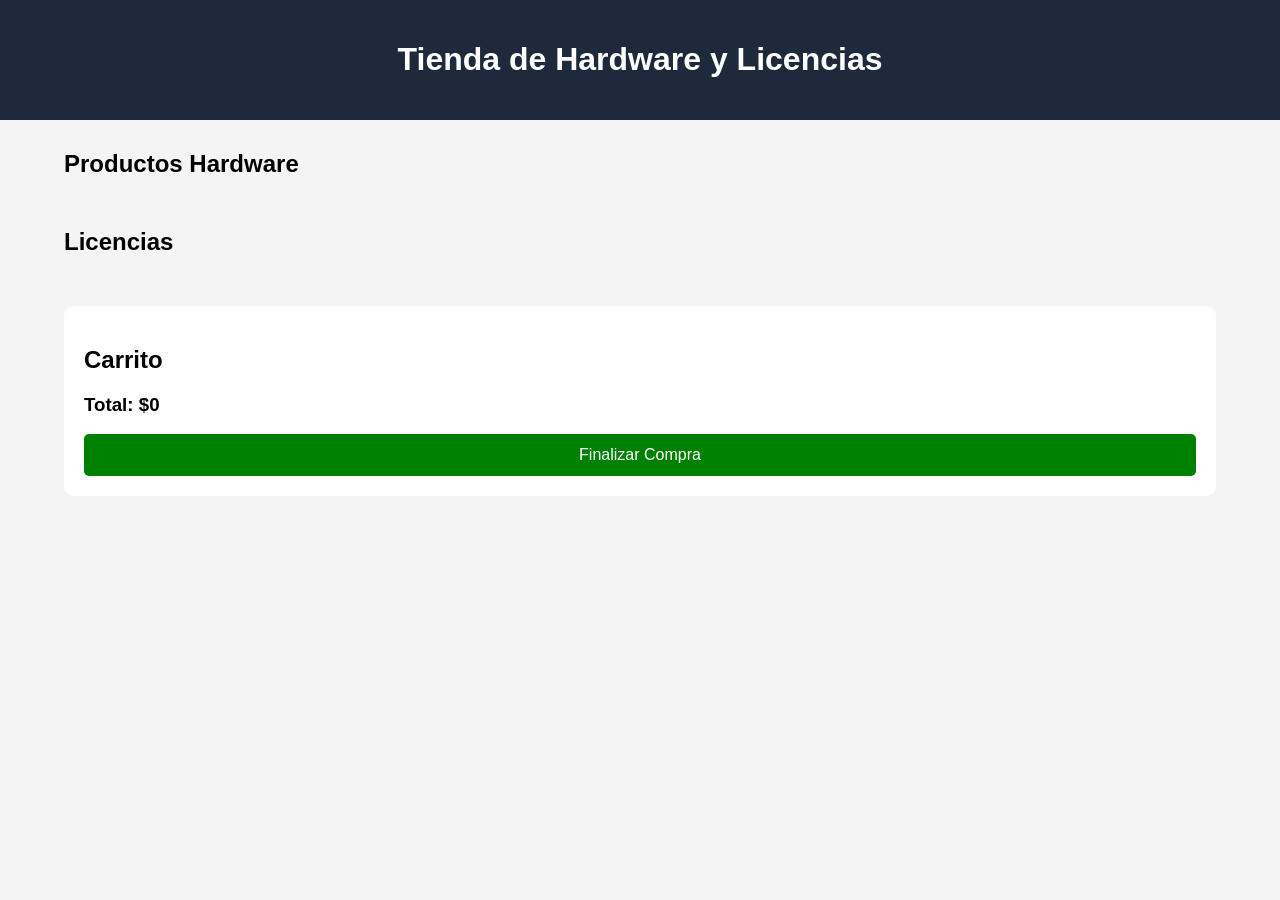
==== index.html @ c6dd49e9 "Inicio" ====
<!DOCTYPE html>
<html lang="es">
<head>
    <meta charset="UTF-8">
    <meta name="viewport" content="width=device-width, initial-scale=1.0">
    <title>Tienda TI</title>
    <link rel="stylesheet" href="styles.css">
</head>
<body>

    <header>
        <h1>Tienda de Hardware y Licencias</h1>
    </header>

    <main>

        <!-- PRODUCTOS HARDWARE -->
        <section>
            <h2>Productos Hardware</h2>
            <div id="hardware-container" class="productos"></div>
        </section>

        <!-- PRODUCTOS LICENCIAS -->
        <section>
            <h2>Licencias</h2>
            <div id="licencias-container" class="productos"></div>
        </section>

        <!-- CARRITO -->
        <section class="carrito">
            <h2>Carrito</h2>

            <ul id="lista-carrito"></ul>

            <h3>Total: $<span id="total">0</span></h3>

            <button id="btn-comprar">
                Finalizar Compra
            </button>
        </section>

    </main>

    <script src="script.js"></script>

</body>
</html>
---- styles.css ----
body{
    font-family: Arial, Helvetica, sans-serif;
    margin:0;
    background:#f4f4f4;
}

header{
    background:#1e293b;
    color:white;
    padding:20px;
    text-align:center;
}

main{
    width:90%;
    margin:auto;
}

section{
    margin-top:30px;
}

.productos{
    display:grid;
    grid-template-columns: repeat(auto-fit,minmax(250px,1fr));
    gap:20px;
}

.card{
    background:white;
    padding:20px;
    border-radius:10px;
    box-shadow:0 0 10px rgba(0,0,0,0.1);
}

.card h3{
    margin-top:0;
}

.card button{
    background:#2563eb;
    color:white;
    border:none;
    padding:10px;
    width:100%;
    border-radius:5px;
    cursor:pointer;
}

.card button:hover{
    background:#1d4ed8;
}

.carrito{
    background:white;
    padding:20px;
    margin-bottom:40px;
    border-radius:10px;
}

#lista-carrito li{
    margin-bottom:10px;
}

#btn-comprar{
    background:green;
    color:white;
    border:none;
    padding:12px;
    width:100%;
    border-radius:5px;
    cursor:pointer;
    font-size:16px;
}
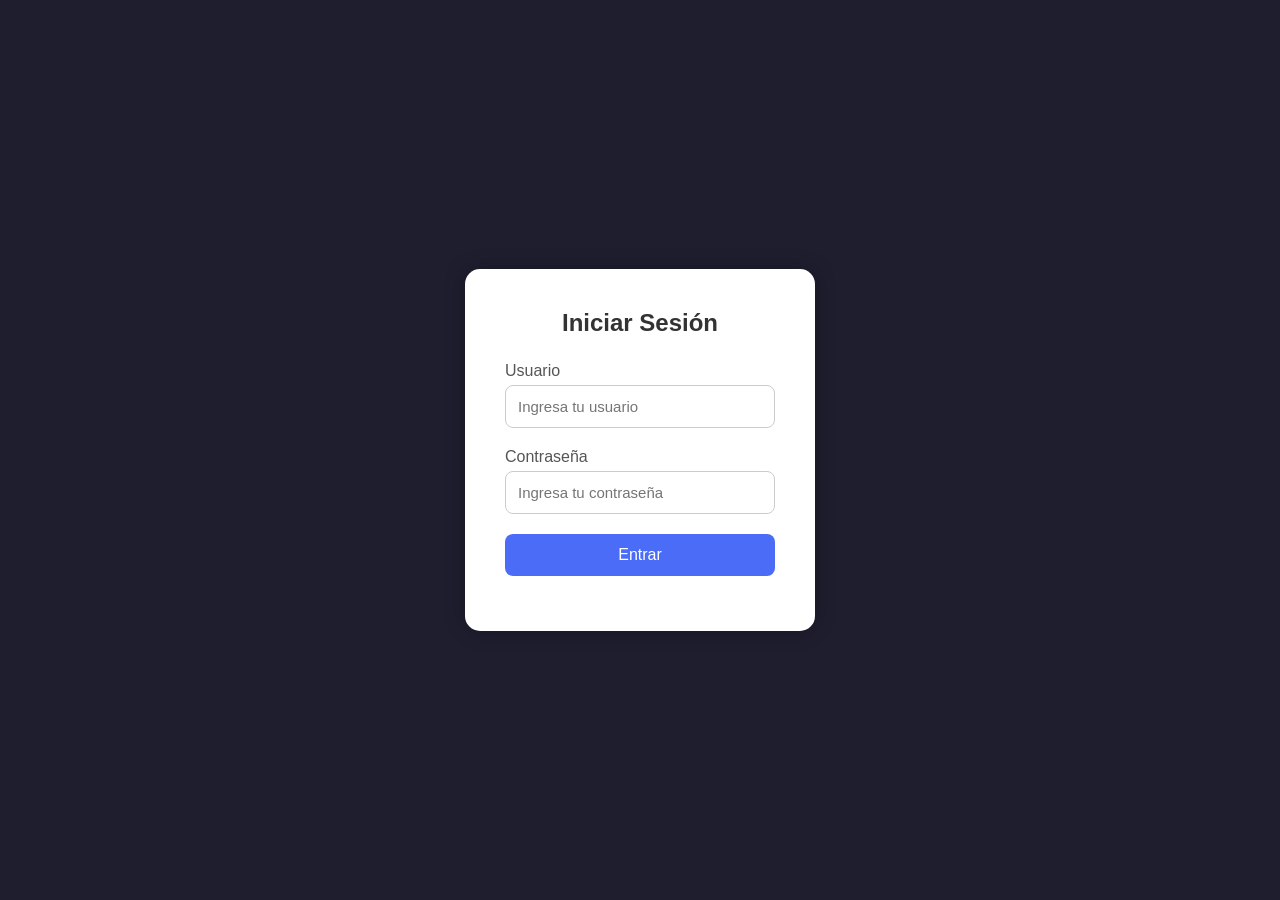
==== commit 1a0d0986: "api usuarios" ====
--- a/index.html
+++ b/index.html
@@ -1,47 +1,103 @@
+<!-- index.html -->
 <!DOCTYPE html>
 <html lang="es">
 <head>
     <meta charset="UTF-8">
     <meta name="viewport" content="width=device-width, initial-scale=1.0">
-    <title>Tienda TI</title>
-    <link rel="stylesheet" href="styles.css">
+    <title>Login - Hardware Store</title>
+
+    <style>
+        *{
+            margin:0;
+            padding:0;
+            box-sizing:border-box;
+            font-family: Arial, Helvetica, sans-serif;
+        }
+
+        body{
+            height:100vh;
+            display:flex;
+            justify-content:center;
+            align-items:center;
+            background:#1e1e2f;
+        }
+
+        .login-container{
+            background:white;
+            padding:40px;
+            border-radius:15px;
+            width:350px;
+            box-shadow:0 0 20px rgba(0,0,0,0.3);
+        }
+
+        .login-container h2{
+            text-align:center;
+            margin-bottom:25px;
+            color:#333;
+        }
+
+        .input-group{
+            margin-bottom:20px;
+        }
+
+        .input-group label{
+            display:block;
+            margin-bottom:5px;
+            color:#555;
+        }
+
+        .input-group input{
+            width:100%;
+            padding:12px;
+            border:1px solid #ccc;
+            border-radius:8px;
+            font-size:15px;
+        }
+
+        button{
+            width:100%;
+            padding:12px;
+            border:none;
+            border-radius:8px;
+            background:#4a6cf7;
+            color:white;
+            font-size:16px;
+            cursor:pointer;
+            transition:0.3s;
+        }
+
+        button:hover{
+            background:#3554d1;
+        }
+
+        .error{
+            color:red;
+            text-align:center;
+            margin-top:15px;
+        }
+    </style>
 </head>
 <body>
 
-    <header>
-        <h1>Tienda de Hardware y Licencias</h1>
-    </header>
+    <div class="login-container">
+        <h2>Iniciar Sesión</h2>
 
-    <main>
+        <div class="input-group">
+            <label>Usuario</label>
+            <input type="text" id="usuario" placeholder="Ingresa tu usuario">
+        </div>
 
-        <!-- PRODUCTOS HARDWARE -->
-        <section>
-            <h2>Productos Hardware</h2>
-            <div id="hardware-container" class="productos"></div>
-        </section>
+        <div class="input-group">
+            <label>Contraseña</label>
+            <input type="password" id="password" placeholder="Ingresa tu contraseña">
+        </div>
 
-        <!-- PRODUCTOS LICENCIAS -->
-        <section>
-            <h2>Licencias</h2>
-            <div id="licencias-container" class="productos"></div>
-        </section>
+        <button onclick="login()">Entrar</button>
 
-        <!-- CARRITO -->
-        <section class="carrito">
-            <h2>Carrito</h2>
+        <p class="error" id="mensaje"></p>
+    </div>
 
-            <ul id="lista-carrito"></ul>
-
-            <h3>Total: $<span id="total">0</span></h3>
-
-            <button id="btn-comprar">
-                Finalizar Compra
-            </button>
-        </section>
-
-    </main>
-
-    <script src="script.js"></script>
+    <script src="login.js"></script>
 
 </body>
 </html>
